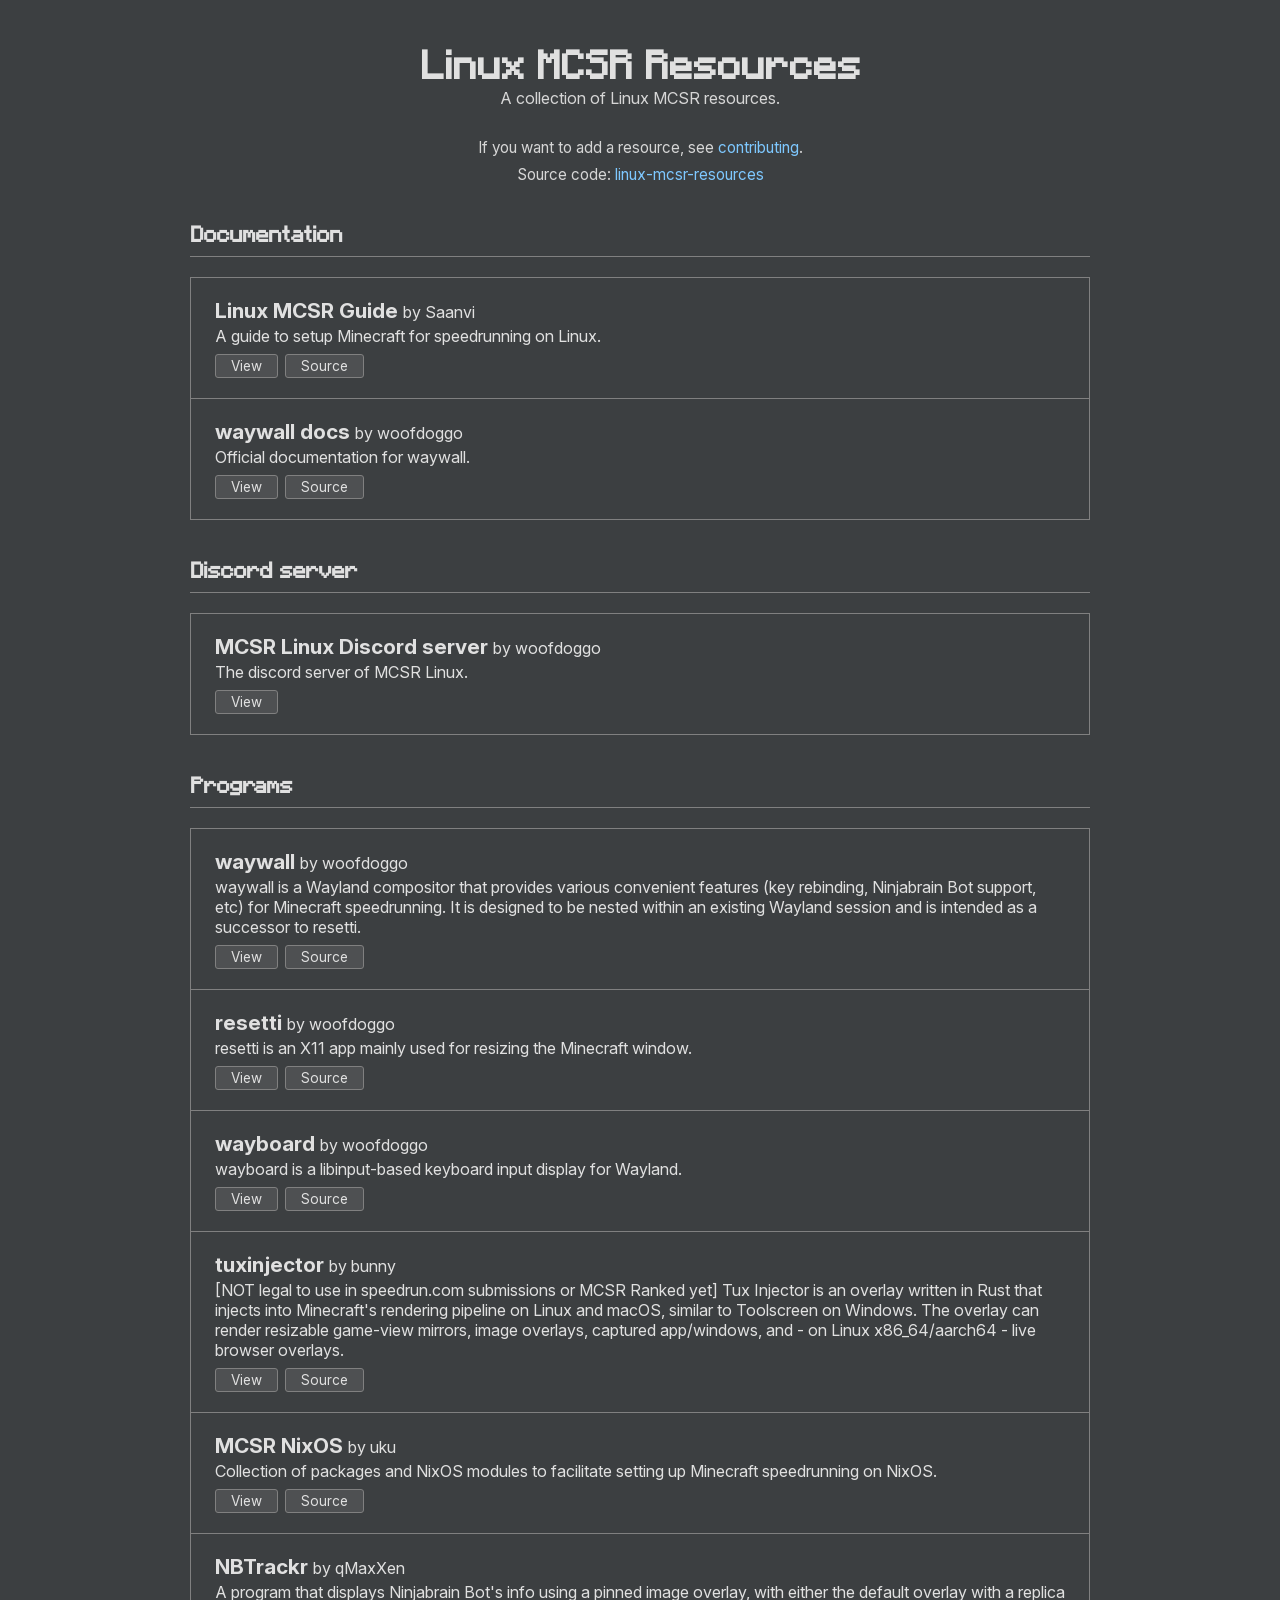
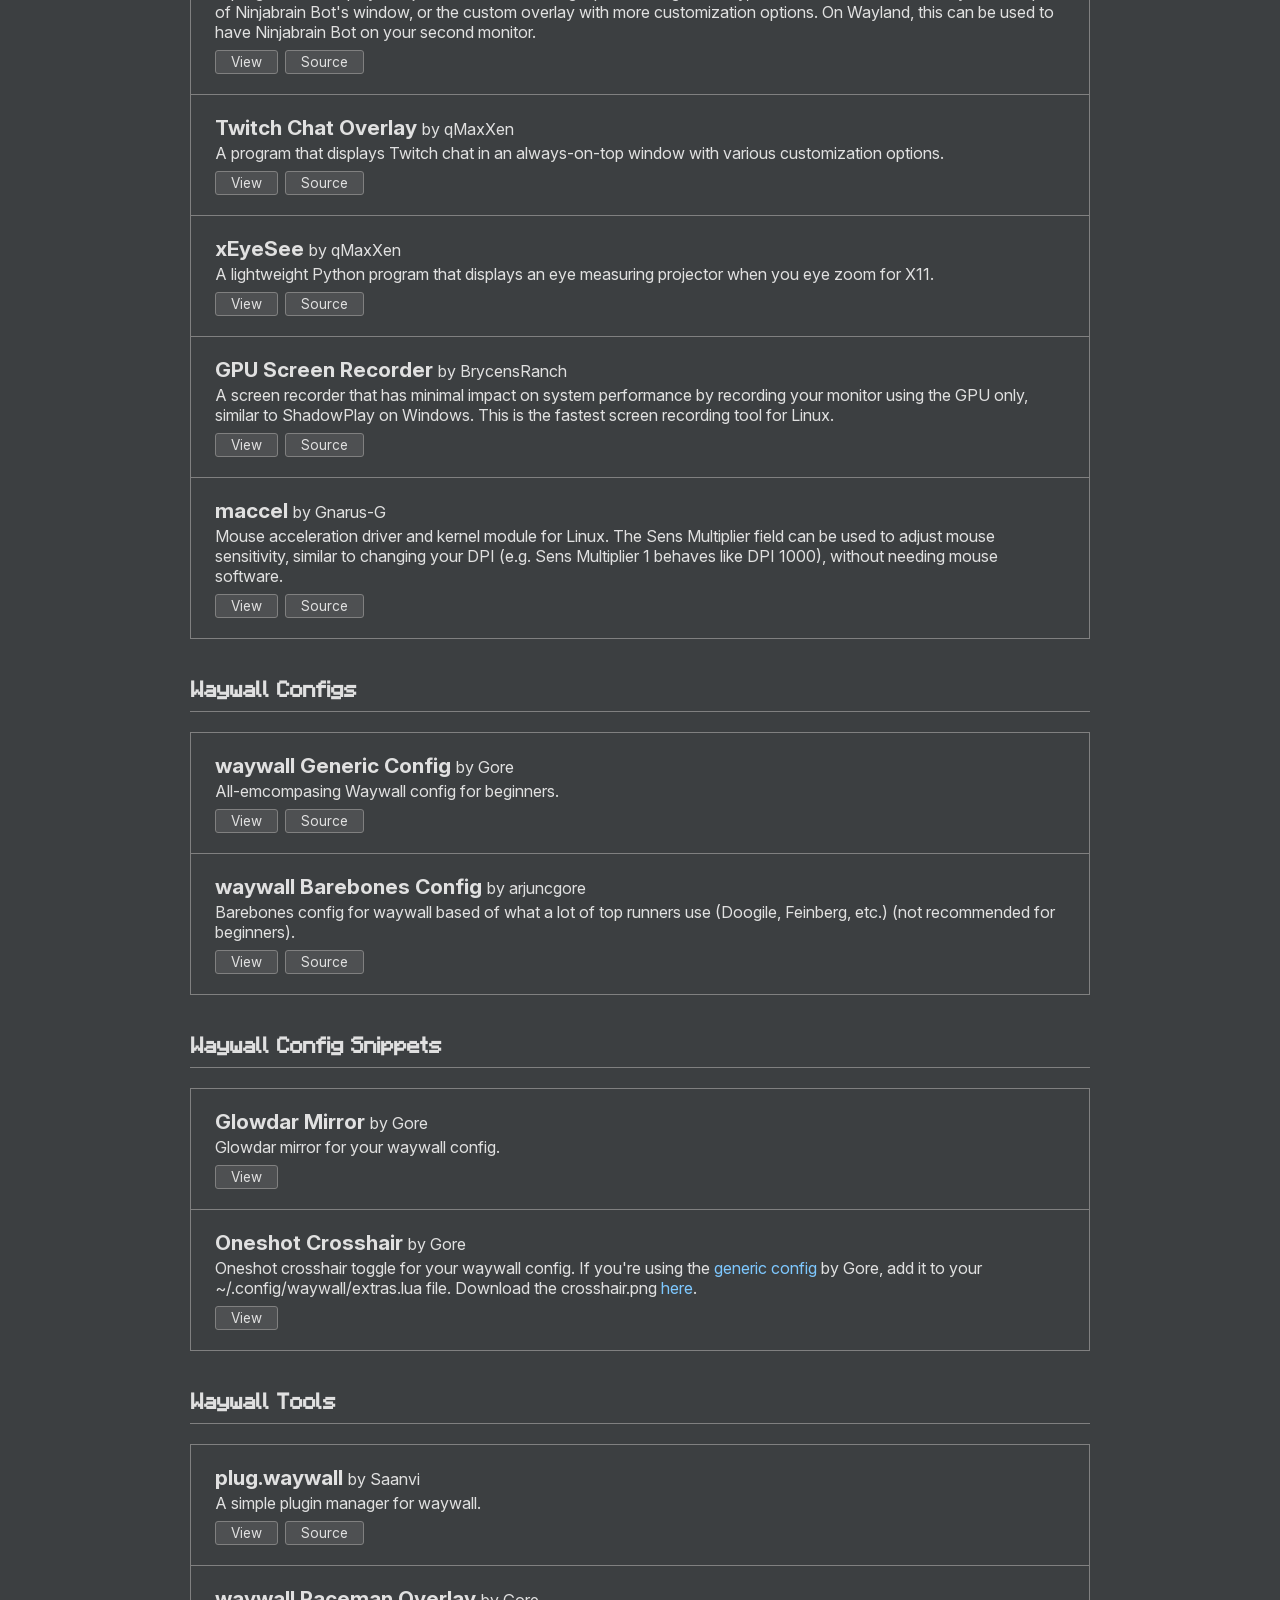
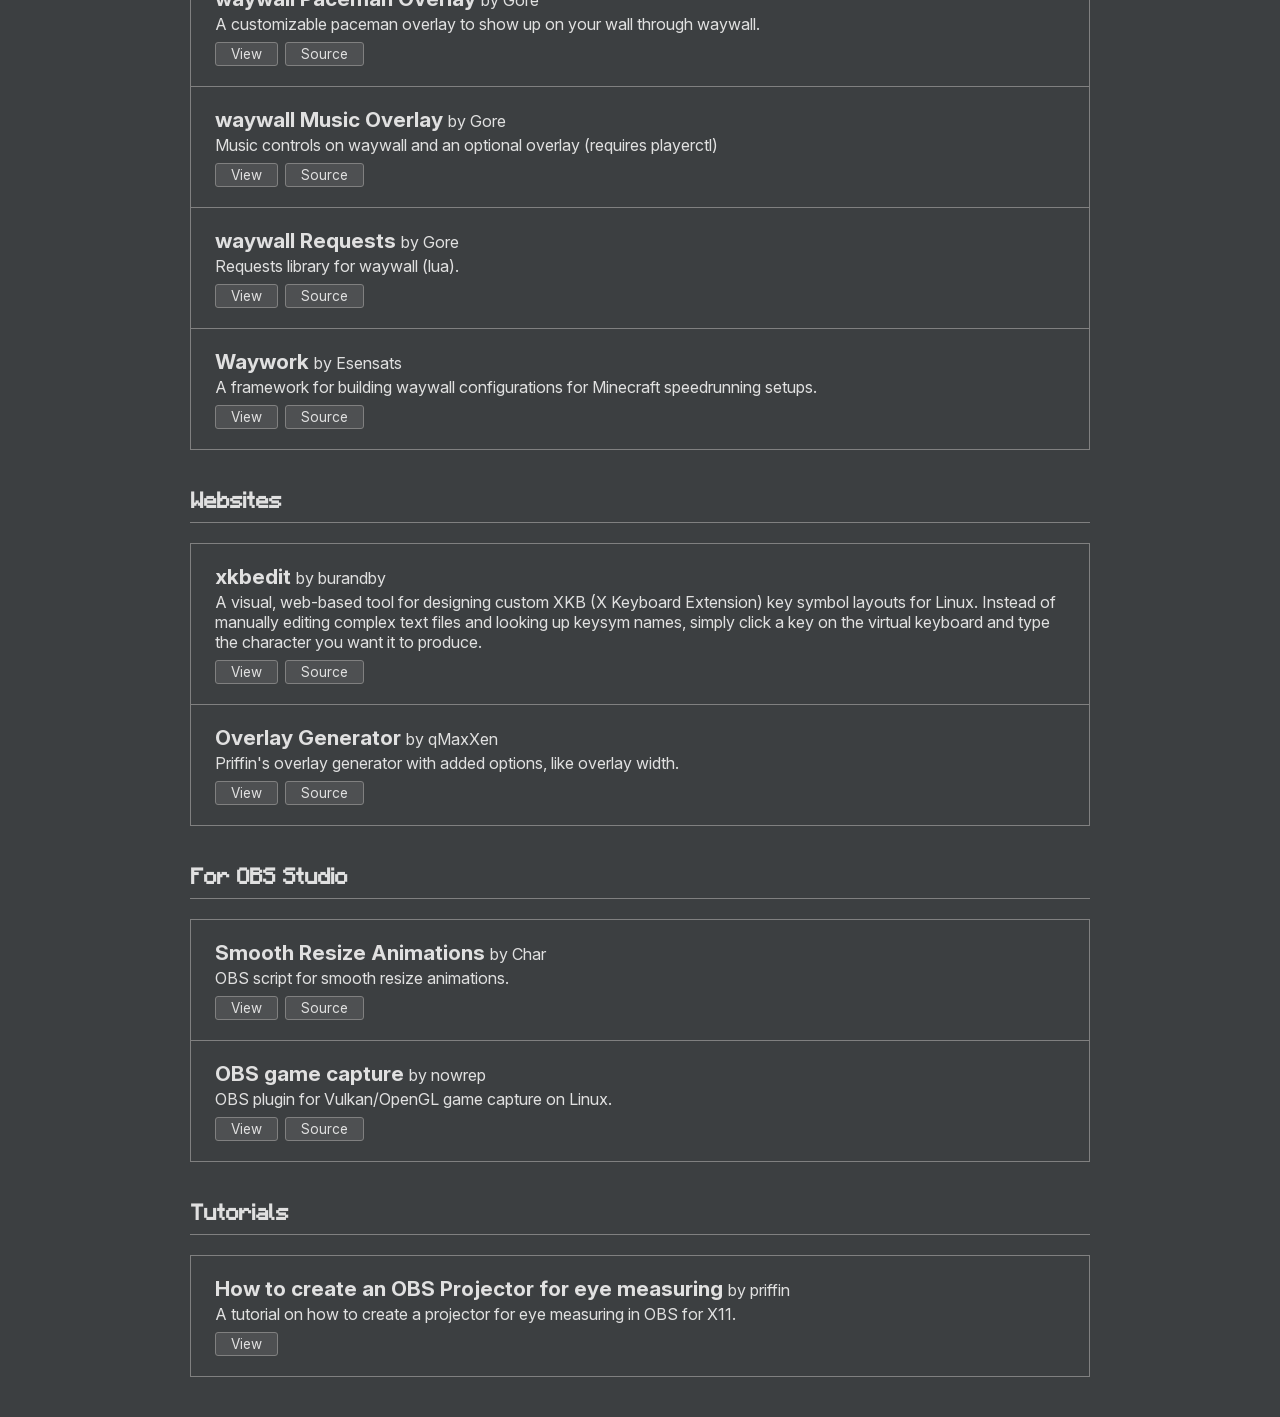
==== index.html @ 02e3309f "Add smooth scroll for hash links" ====
<!DOCTYPE html>
<html lang="en">
<head>
    <meta charset="UTF-8">
    <meta http-equiv="Cache-Control" content="no-cache, no-store, must-revalidate">
    <meta name="viewport" content="width=device-width, initial-scale=1.0">
    <meta name="description" content="A collection of Linux MCSR resources.">
    <title>Linux MCSR Resources</title>
    <link rel="stylesheet" href="assets/fonts/inter.css">
    <link rel="stylesheet" href="assets/fonts/mojangles.css">
    <link rel="stylesheet" href="assets/prism/prism.css">
    <link rel="stylesheet" href="css/style.css?v=6">
</head>
<body>
    <h1>Linux MCSR Resources</h1>
    <p id="subtitle">A collection of Linux MCSR resources.</p>
    <p class="links">If you want to add a resource, see <a href="https://github.com/linux-mcsr-resources/linux-mcsr-resources.github.io/blob/main/CONTRIBUTING.md" target="_blank" rel="noopener">contributing</a>.</p>
    <p class="links">Source code: <a href="https://github.com/linux-mcsr-resources/linux-mcsr-resources.github.io" target="_blank" rel="noopener">linux-mcsr-resources</a></p>
    <div id="resource-list">
        <p>Loading...</p>
    </div>
    <script src="assets/prism/prism.js"></script>
    <script src="js/main.js?v=10"></script>
</body>
</html>
---- assets/fonts/inter.css ----
@font-face {
  font-family: 'Inter';
  src: url('InterVariable.woff2') format('woff2-variations');
  font-weight: 100 900;
}
---- assets/fonts/mojangles.css ----
@font-face {
    font-family: "Mojangles";
    src: url("Minecraft-Seven_v2.woff2");
}
---- assets/prism/prism.css ----
/* PrismJS 1.30.0
https://prismjs.com/download#themes=prism-tomorrow&languages=markup+css+clike+javascript+bash+lua */
code[class*=language-],pre[class*=language-]{color:#ccc;background:0 0;font-family:Consolas,Monaco,'Andale Mono','Ubuntu Mono',monospace;font-size:1em;text-align:left;white-space:pre;word-spacing:normal;word-break:normal;word-wrap:normal;line-height:1.5;-moz-tab-size:4;-o-tab-size:4;tab-size:4;-webkit-hyphens:none;-moz-hyphens:none;-ms-hyphens:none;hyphens:none}pre[class*=language-]{padding:1em;margin:.5em 0;overflow:auto}:not(pre)>code[class*=language-],pre[class*=language-]{background:#2d2d2d}:not(pre)>code[class*=language-]{padding:.1em;border-radius:.3em;white-space:normal}.token.block-comment,.token.cdata,.token.comment,.token.doctype,.token.prolog{color:#999}.token.punctuation{color:#ccc}.token.attr-name,.token.deleted,.token.namespace,.token.tag{color:#e2777a}.token.function-name{color:#6196cc}.token.boolean,.token.function,.token.number{color:#f08d49}.token.class-name,.token.constant,.token.property,.token.symbol{color:#f8c555}.token.atrule,.token.builtin,.token.important,.token.keyword,.token.selector{color:#cc99cd}.token.attr-value,.token.char,.token.regex,.token.string,.token.variable{color:#7ec699}.token.entity,.token.operator,.token.url{color:#67cdcc}.token.bold,.token.important{font-weight:700}.token.italic{font-style:italic}.token.entity{cursor:help}.token.inserted{color:green}
---- css/style.css ----
html {
  scroll-behavior: smooth;
}

* {
  box-sizing: border-box;
}

body {
  margin: 0;
  padding: 20px 20px 40px;
  background-color: #3c3f41;
  color: #e0e0e0;
  font-family: 'Inter';
  text-align: center;
}

h1 {
  margin-bottom: 5px;
  font-family: 'Mojangles';
  font-size: 2.5em;
}

#subtitle {
  color: #d6d6d6;
  margin-top: 0;
  margin-bottom: 30px;
}

.links {
  color: #d6d6d6;
  margin-top: 0;
  margin-bottom: 8px;
  font-size: 0.95em;
}

.links:last-of-type {
  margin-bottom: 40px;
}

.links a {
  color: #7ec8ff;
  text-decoration: none;
}

.links a:hover {
  text-decoration: underline;
}

.category-heading {
  width: 100%;
  max-width: 900px;
  margin: 40px auto 0;
  text-align: left;
  font-family: 'Mojangles';
  font-size: 1.4em;
  color: #e0e0e0;
  padding-bottom: 12px;
  border-bottom: 1px solid #808080;
  position: relative;
}

.category-heading::before {
  content: "";
  position: absolute;
  left: -0.80em;
  top: 0;
  width: 0.80em;
  height: 100%;
}

.category-heading:hover .hash-link,
.category-heading .hash-link:hover {
  opacity: 1;
}

.category-heading + .resource {
  margin-top: 20px;
}

.category-heading:first-of-type {
  margin-top: 0;
}

#resource-list {
  display: flex;
  flex-direction: column;
  align-items: center;
  max-width: 900px;
  margin: 0 auto;
}

.resource {
  width: 100%;
  border: 1px solid #808080;
  padding: 20px 24px;
  margin-top: -1px; /* overlap border */
  text-align: left;
}

.resource-title-row {
  display: flex;
  align-items: baseline;
  gap: 5px;
}

.resource-name {
  font-size: 1.3em;
  font-weight: bold;
  display: flex;
  align-items: baseline;
  position: relative;
  padding-left: 0.80em;
  margin-left: -0.80em;
}

.hash-link {
  position: absolute;
  left: 0;
  color: #6e9bc7;
  text-decoration: none;
  opacity: 0;
}

.category-heading .hash-link {
  left: -0.80em;
}

.resource-name:hover .hash-link {
  opacity: 1;
}

.hash-link:active {
  color: #446e9e;
}

.resource-author {
  font-size: 1em;
}

.resource-description {
  font-size: 1em;
  margin-top: 3px;
}

.resource-description a {
  color: #7ec8ff;
  text-decoration: none;
}

.resource-description a:hover {
  text-decoration: underline;
}

.resource-buttons {
  margin-top: 8px;
}

.resource-buttons a {
  display: inline-block;
  background-color: #4e5052;
  color: #e0e0e0;
  border: 1px solid #808080;
  border-radius: 3px;
  text-decoration: none;
  padding: 3px 15px;
  margin-right: 3px;
  font-size: 0.85em;
}

.resource-buttons a:hover {
  border-color: #446e9e;
}

.snippet-code-container {
  margin-top: 12px;
}

.snippet-code {
  border: 1px solid #808080;
  overflow-x: auto;
  margin: 0 !important;
  text-align: left;
}

.snippet-code code {
  white-space: pre;
}
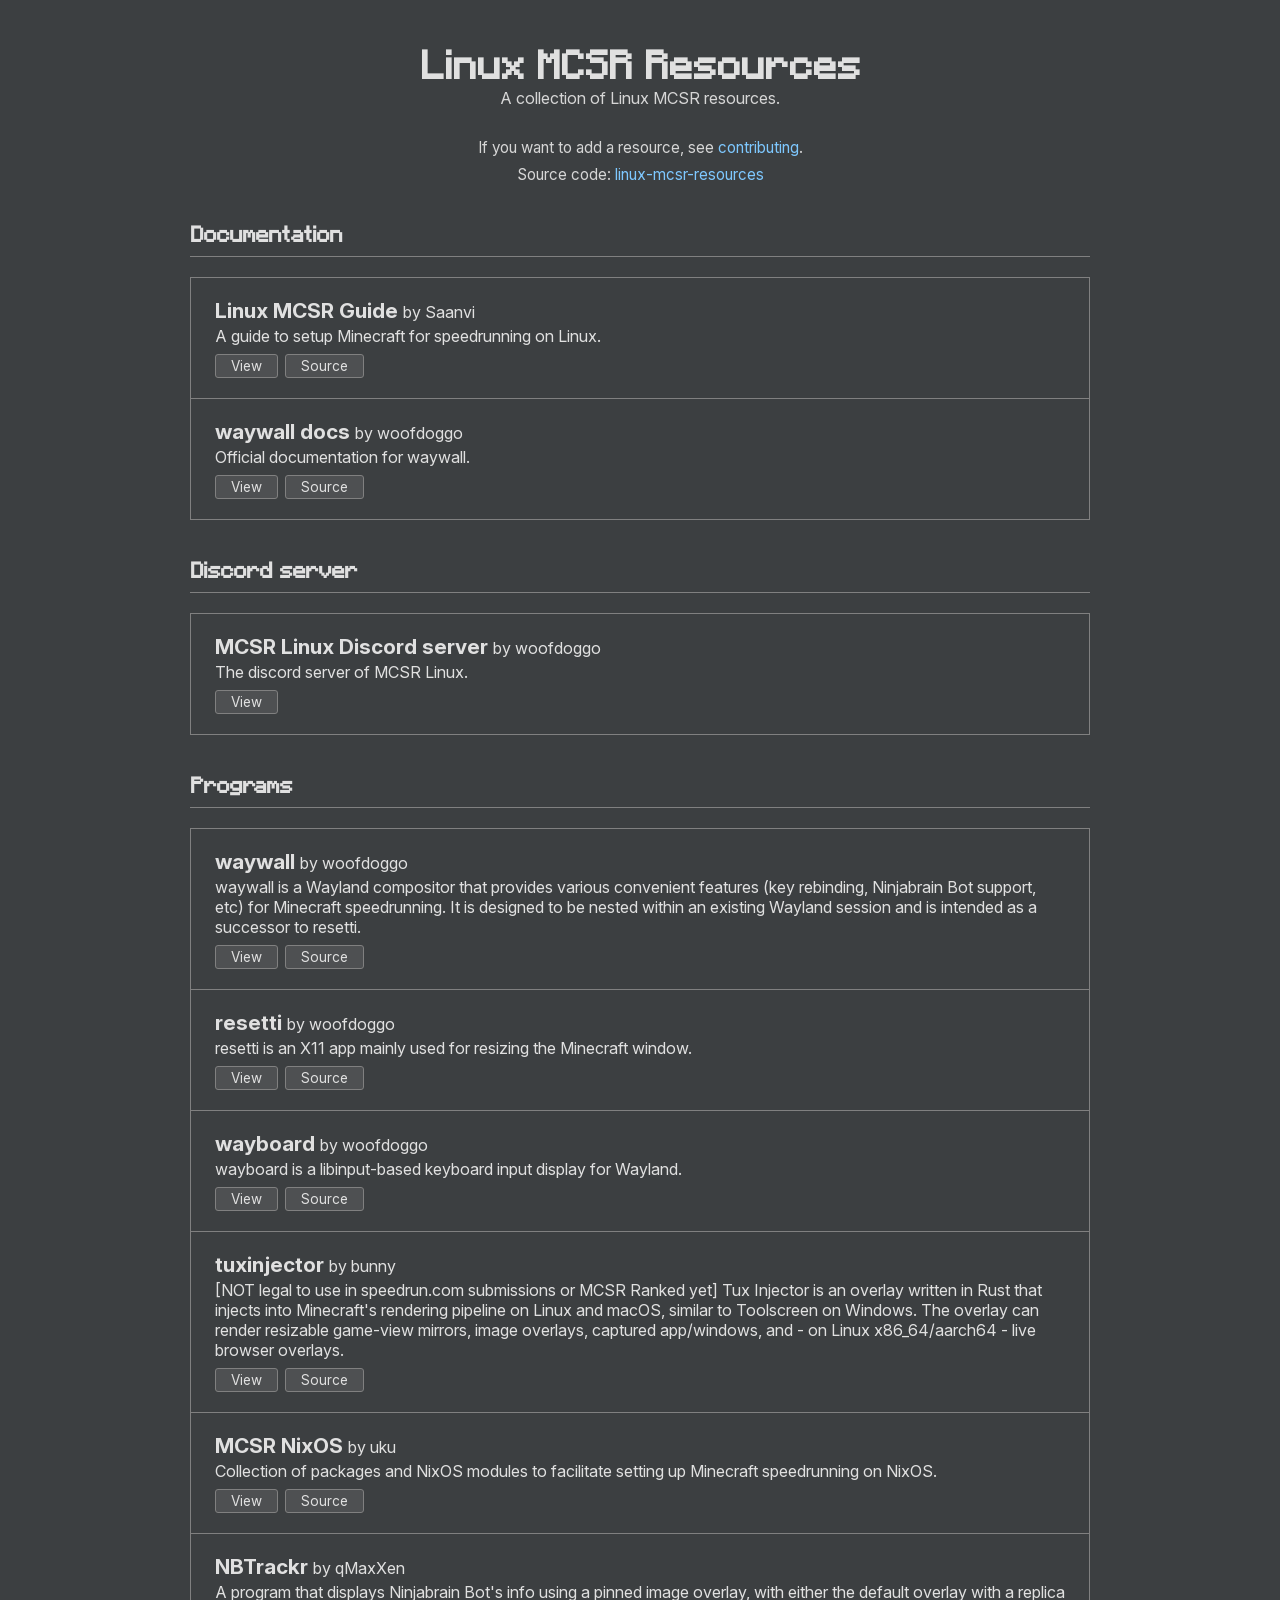
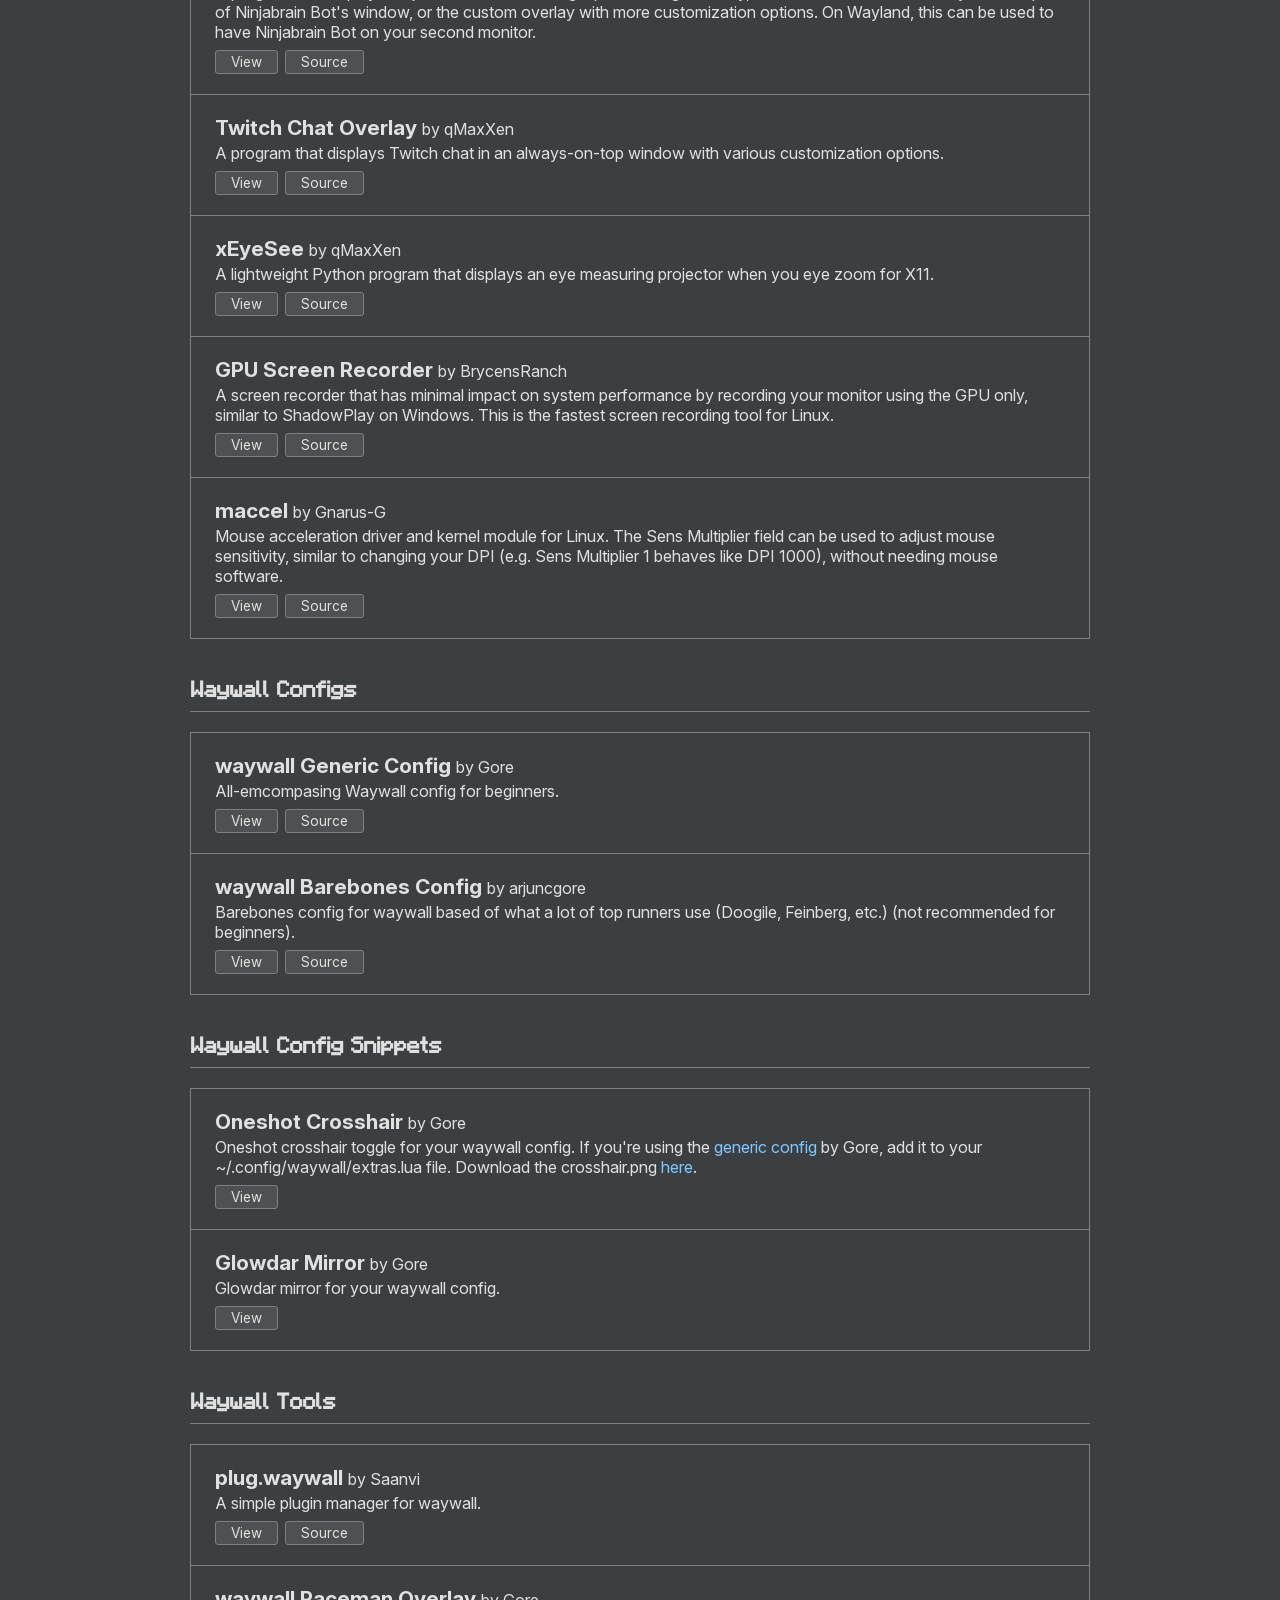
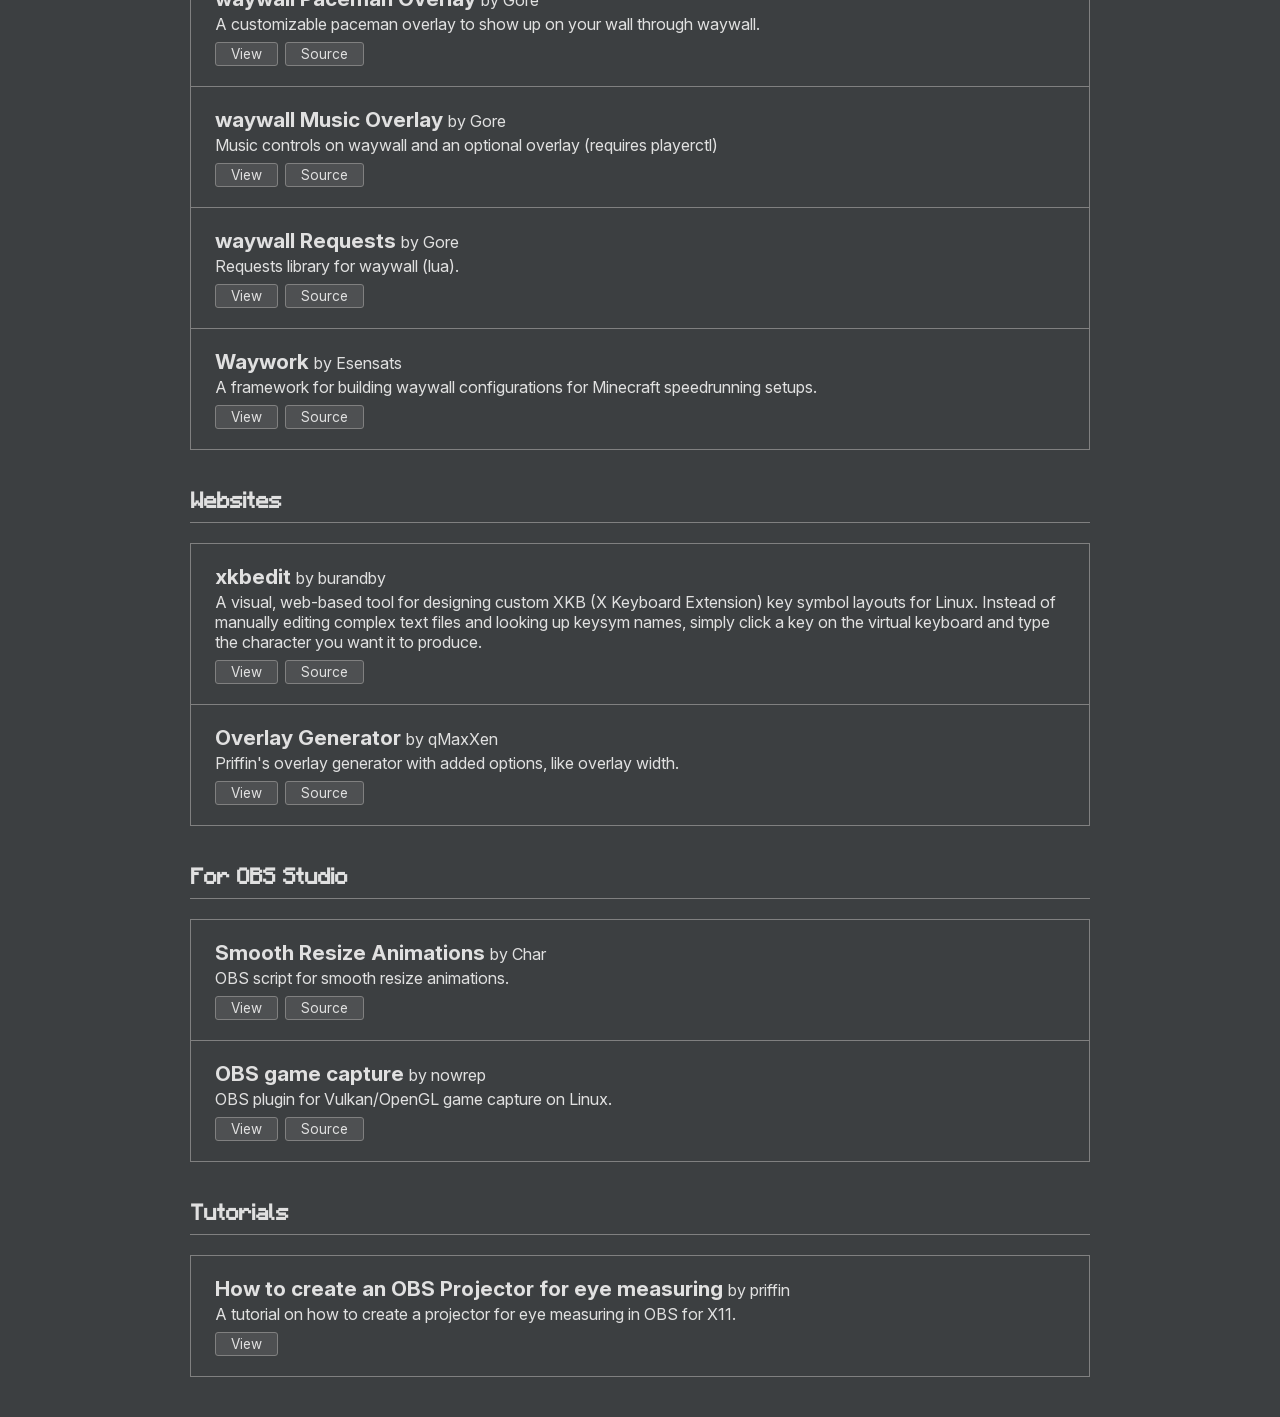
==== commit 70b0dbef: "add: show ninbot on f3 + c resource" ====
--- a/index.html
+++ b/index.html
@@ -9,17 +9,20 @@
     <link rel="stylesheet" href="assets/fonts/inter.css">
     <link rel="stylesheet" href="assets/fonts/mojangles.css">
     <link rel="stylesheet" href="assets/prism/prism.css">
-    <link rel="stylesheet" href="css/style.css?v=6">
+    <link rel="stylesheet" href="css/style.css?v=10">
 </head>
 <body>
-    <h1>Linux MCSR Resources</h1>
-    <p id="subtitle">A collection of Linux MCSR resources.</p>
-    <p class="links">If you want to add a resource, see <a href="https://github.com/linux-mcsr-resources/linux-mcsr-resources.github.io/blob/main/CONTRIBUTING.md" target="_blank" rel="noopener">contributing</a>.</p>
-    <p class="links">Source code: <a href="https://github.com/linux-mcsr-resources/linux-mcsr-resources.github.io" target="_blank" rel="noopener">linux-mcsr-resources</a></p>
-    <div id="resource-list">
-        <p>Loading...</p>
+    <nav id="sidebar"></nav>
+    <div id="main-content">
+        <h1>Linux MCSR Resources</h1>
+        <p id="subtitle">A collection of Linux MCSR resources.</p>
+        <p class="links">If you want to add a resource, see <a href="https://github.com/linux-mcsr-resources/linux-mcsr-resources.github.io/blob/main/CONTRIBUTING.md" target="_blank" rel="noopener">contributing</a>.</p>
+        <p class="links">Source code: <a href="https://github.com/linux-mcsr-resources/linux-mcsr-resources.github.io" target="_blank" rel="noopener">linux-mcsr-resources</a></p>
+        <div id="resource-list">
+            <p>Loading...</p>
+        </div>
     </div>
     <script src="assets/prism/prism.js"></script>
-    <script src="js/main.js?v=10"></script>
+    <script src="js/main.js?v=12"></script>
 </body>
 </html>
--- a/css/style.css
+++ b/css/style.css
@@ -12,6 +12,33 @@
   background-color: #3c3f41;
   color: #e0e0e0;
   font-family: 'Inter';
+}
+
+#sidebar {
+  position: fixed;
+  top: 0;
+  left: 5px;
+  width: 220px;
+  height: 100vh;
+  overflow-y: auto;
+  padding: 12px 6px;
+  font-size: 0.85em;
+  text-align: left;
+  scrollbar-width: auto;
+  scrollbar-color: #a0a0a0 transparent;
+}
+
+#sidebar.loaded {
+  border-right: 1px solid #808080;
+}
+
+@media (max-width: 1400px) {
+  #sidebar {
+    display: none;
+  }
+}
+
+#main-content {
   text-align: center;
 }
 
@@ -58,6 +85,7 @@
   padding-bottom: 12px;
   border-bottom: 1px solid #808080;
   position: relative;
+  scroll-margin-top: 20px;
 }
 
 .category-heading::before {
@@ -186,3 +214,43 @@
 .snippet-code code {
   white-space: pre;
 }
+
+#sidebar a {
+  color: #d6d6d6;
+  text-decoration: none;
+  display: block;
+  padding: 3px 0;
+}
+
+#sidebar a:hover {
+  color: #7ec8ff;
+  text-decoration: underline;
+}
+
+.sidebar-category {
+  font-weight: bold;
+  margin-top: 12px;
+  color: #e0e0e0;
+}
+
+.sidebar-category:first-child {
+  margin-top: 0;
+}
+
+.sidebar-resource {
+  padding-left: 12px !important;
+  font-size: 0.95em;
+  color: #b0b0b0;
+}
+
+.sidebar-title {
+  display: block;
+  font-size: 1.2em;
+  text-decoration: none;
+}
+
+.sidebar-title:hover {
+  color: #7ec8ff;
+  text-decoration: underline;
+}
+
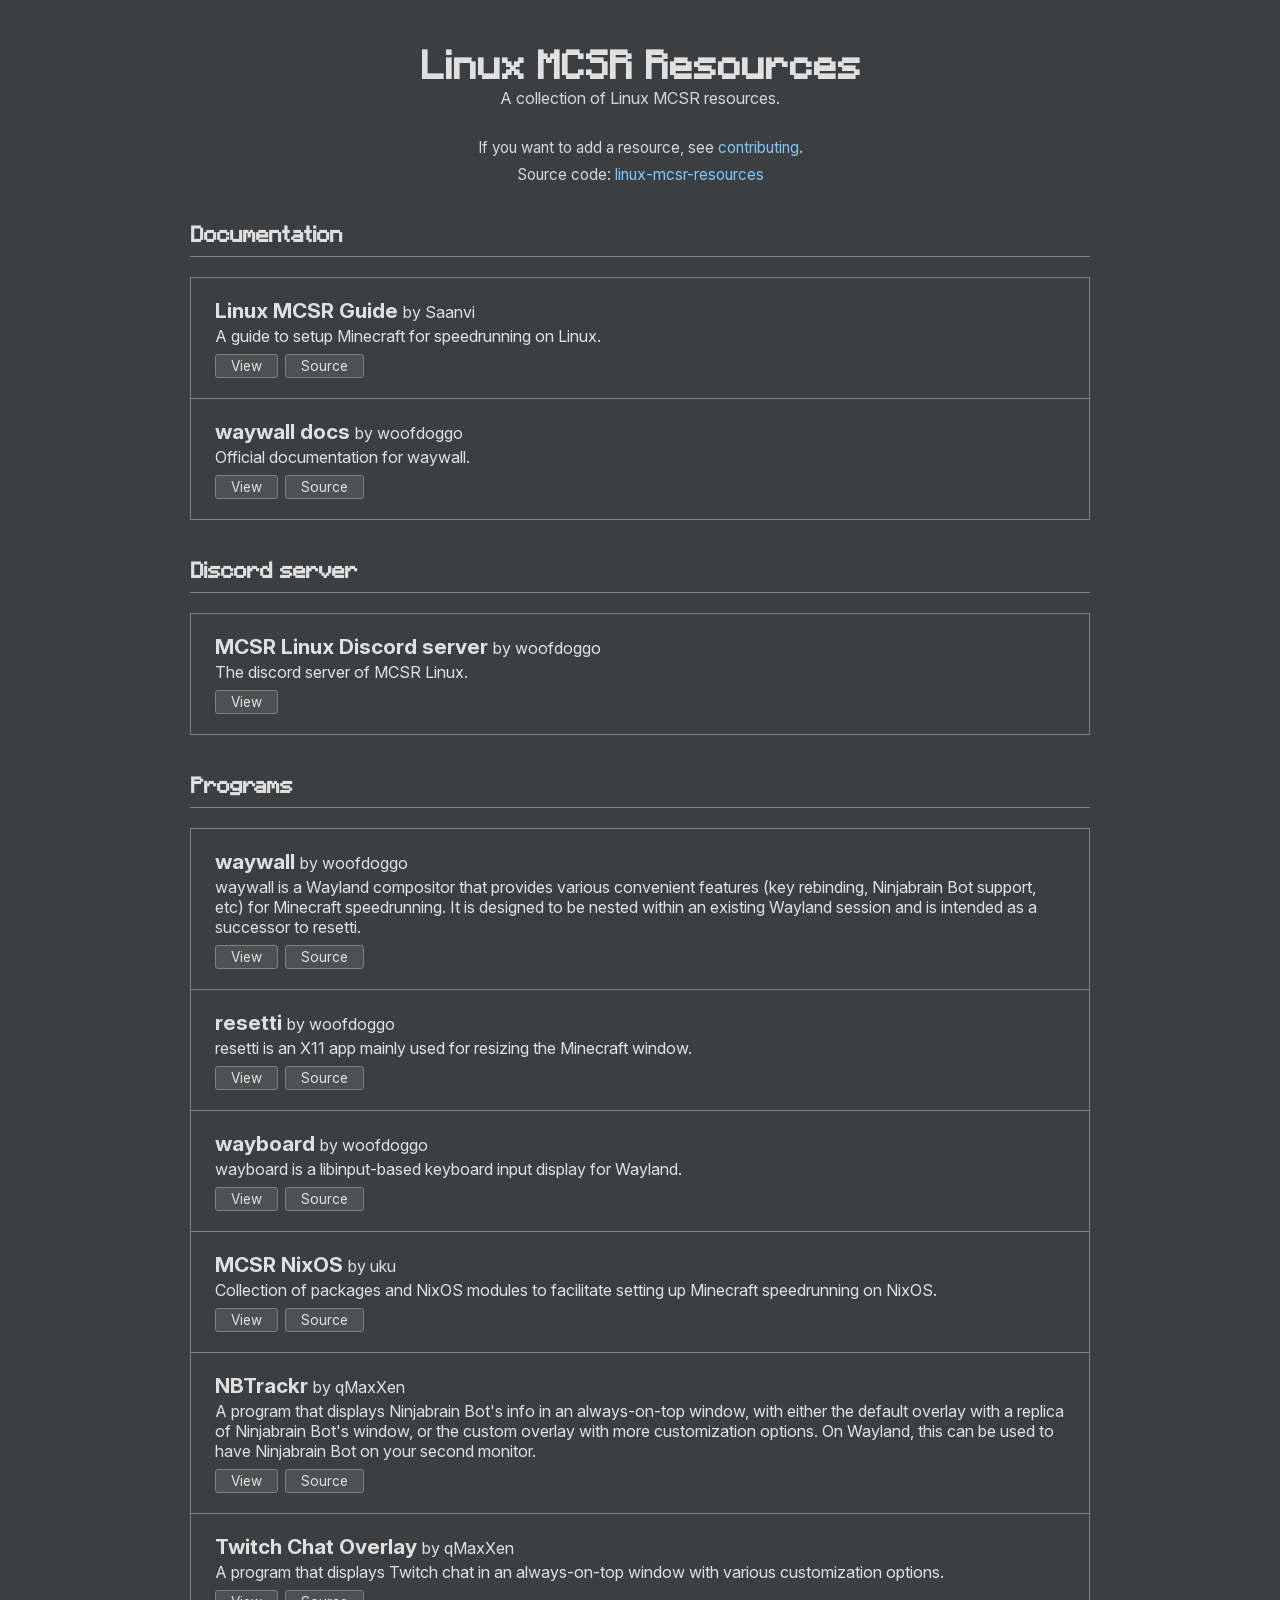
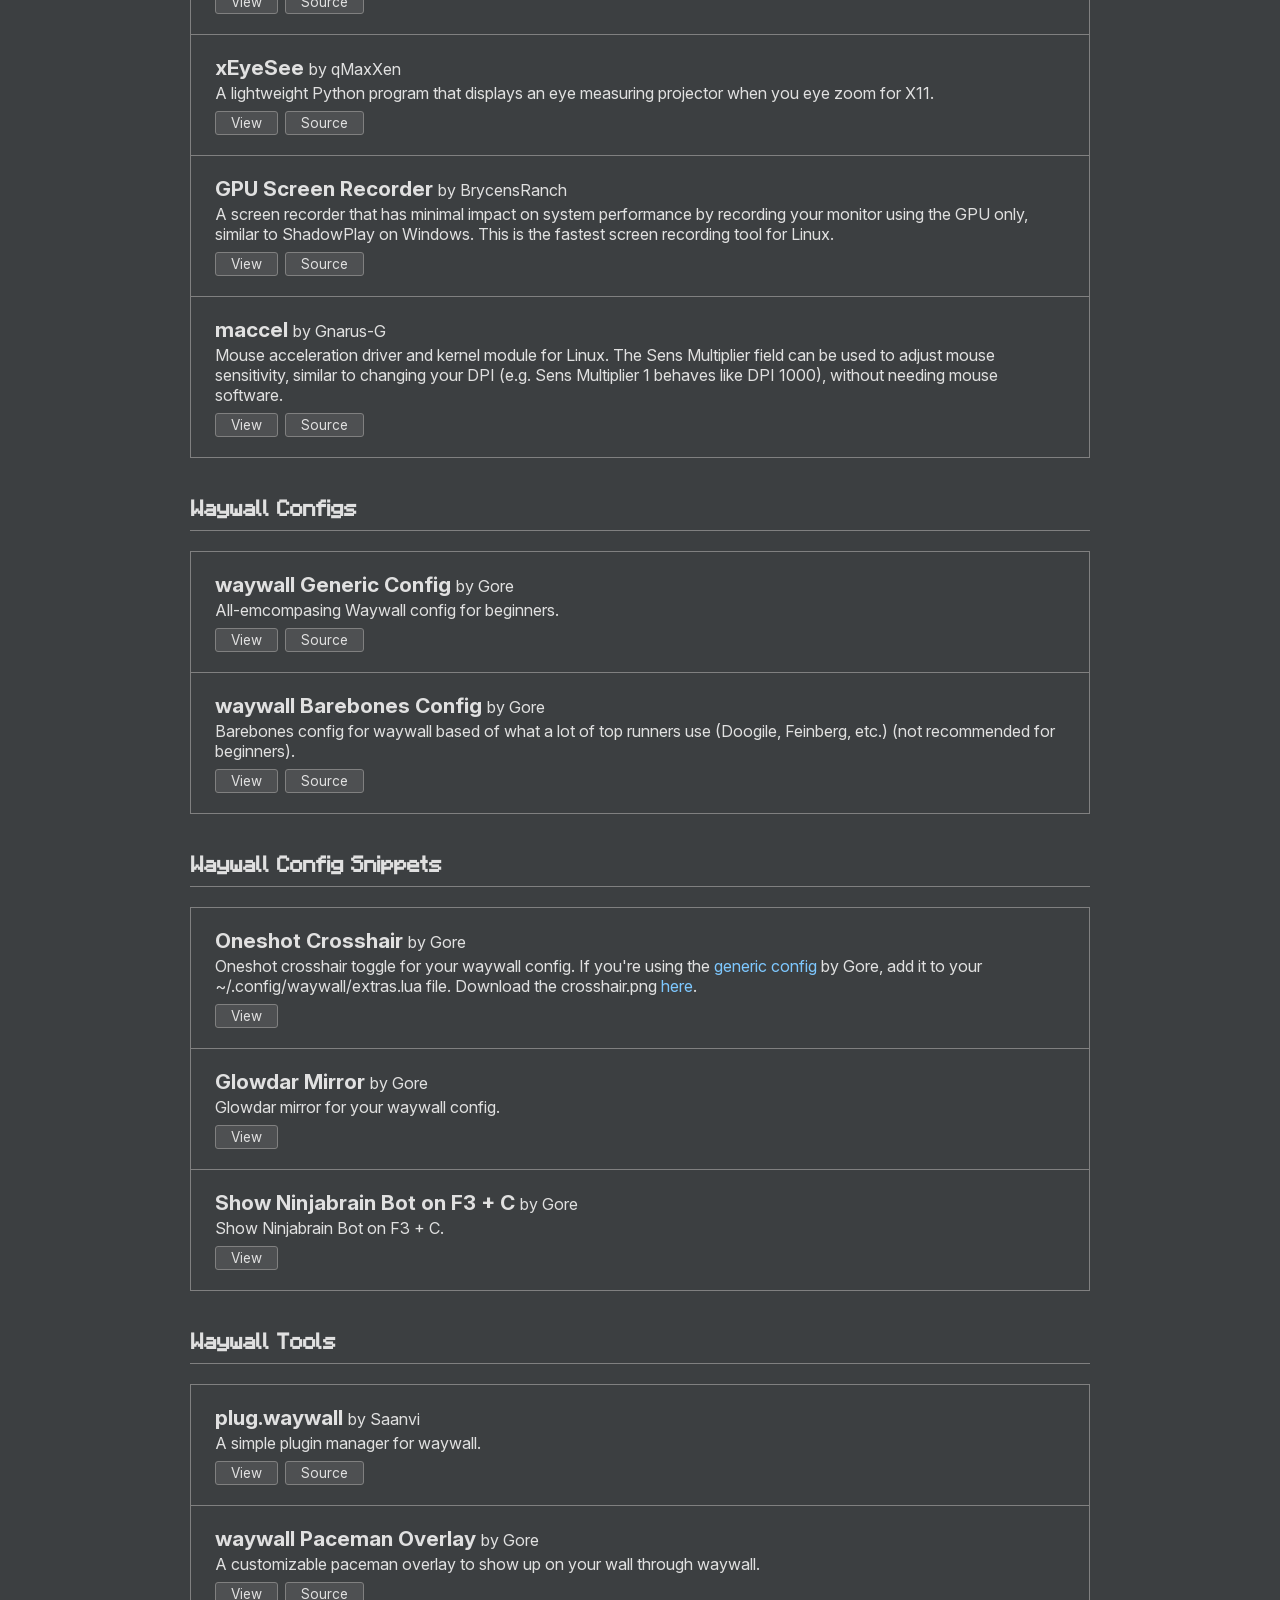
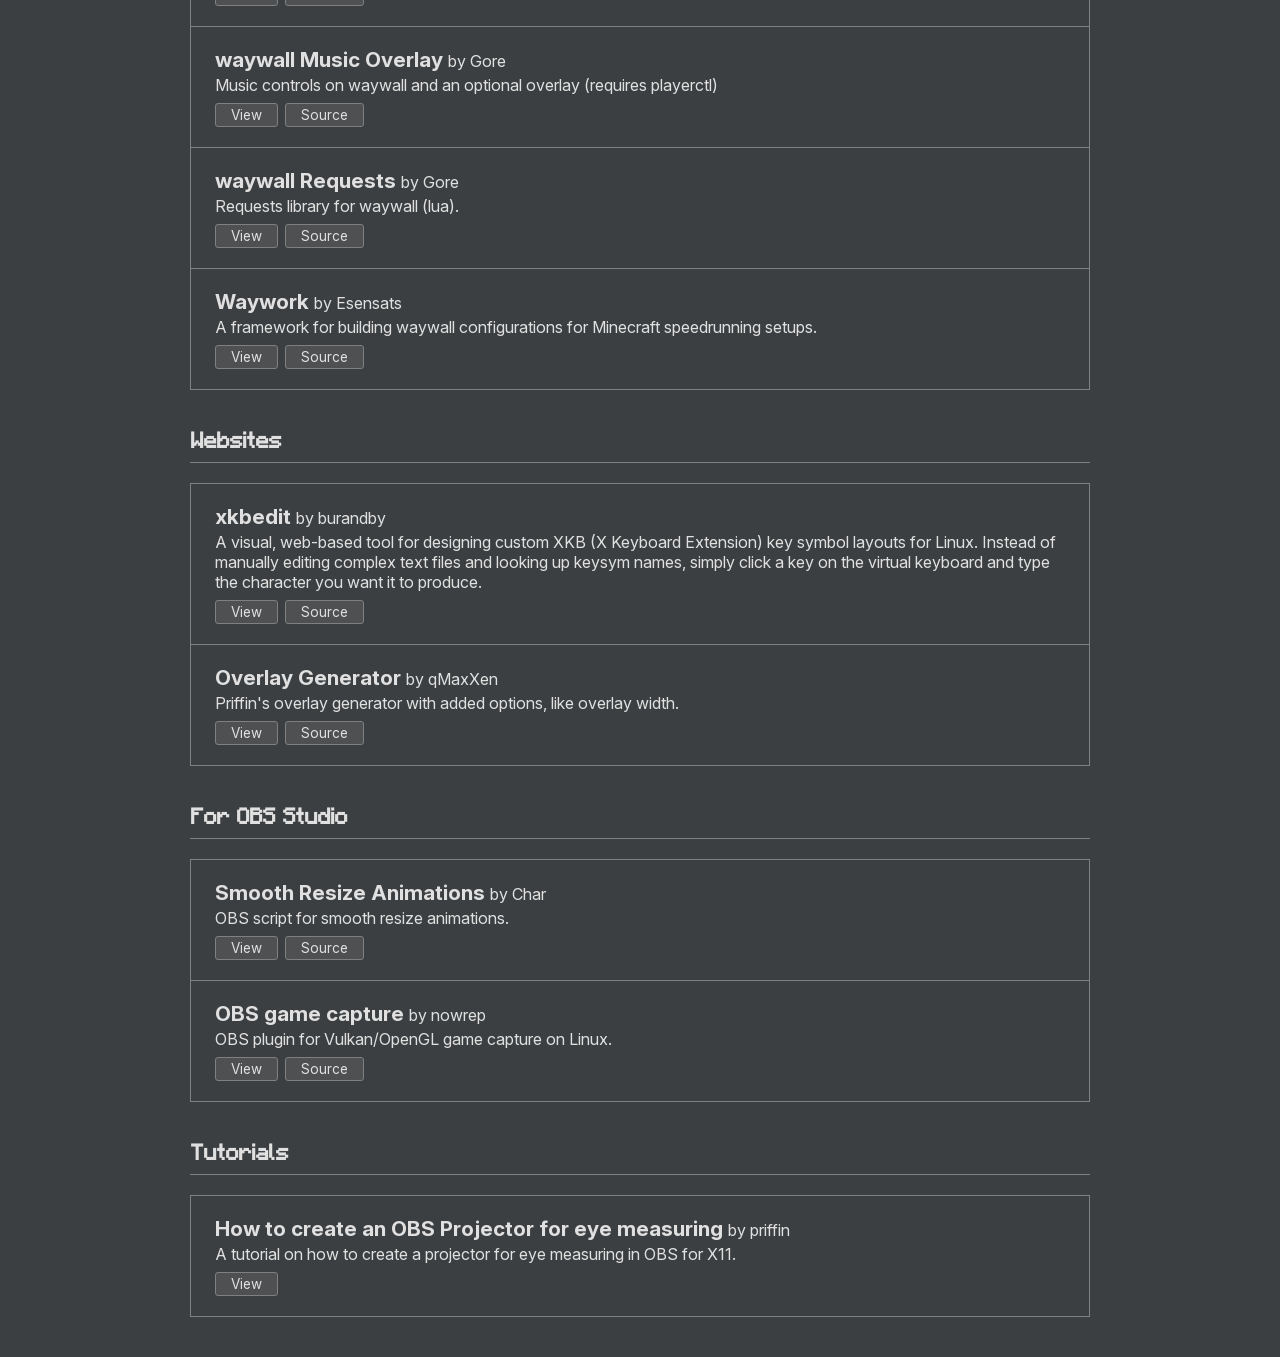
==== commit 41d9c7ac: "feat: show hash on hash link" ====
--- a/index.html
+++ b/index.html
@@ -9,7 +9,7 @@
     <link rel="stylesheet" href="assets/fonts/inter.css">
     <link rel="stylesheet" href="assets/fonts/mojangles.css">
     <link rel="stylesheet" href="assets/prism/prism.css">
-    <link rel="stylesheet" href="css/style.css?v=10">
+    <link rel="stylesheet" href="css/style.css?v=11">
 </head>
 <body>
     <nav id="sidebar"></nav>
@@ -23,6 +23,6 @@
         </div>
     </div>
     <script src="assets/prism/prism.js"></script>
-    <script src="js/main.js?v=12"></script>
+    <script src="js/main.js?v=13"></script>
 </body>
 </html>
--- a/css/style.css
+++ b/css/style.css
@@ -97,6 +97,7 @@
   height: 100%;
 }
 
+.category-heading:target .hash-link,
 .category-heading:hover .hash-link,
 .category-heading .hash-link:hover {
   opacity: 1;
@@ -158,6 +159,10 @@
   opacity: 1;
 }
 
+.resource:target .hash-link {
+  opacity: 1;
+}
+
 .hash-link:active {
   color: #446e9e;
 }
@@ -253,4 +258,3 @@
   color: #7ec8ff;
   text-decoration: underline;
 }
-
